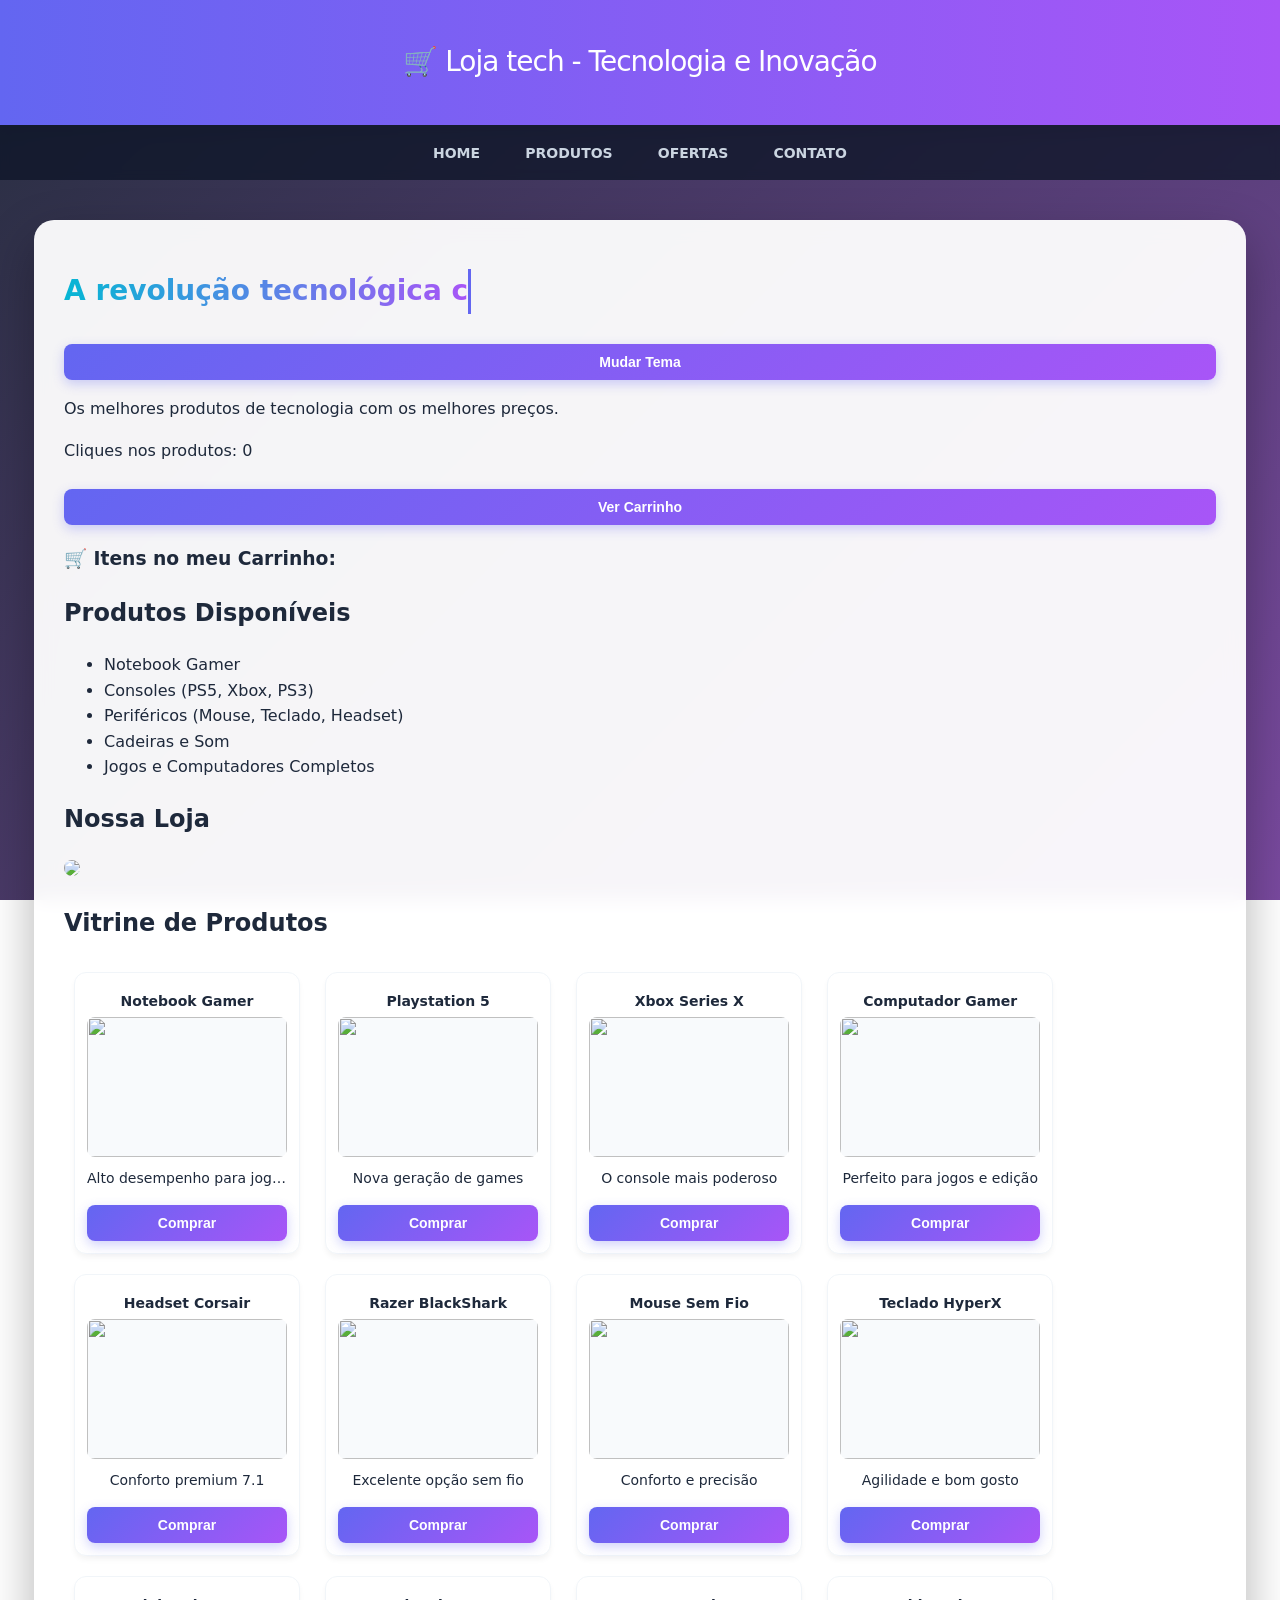
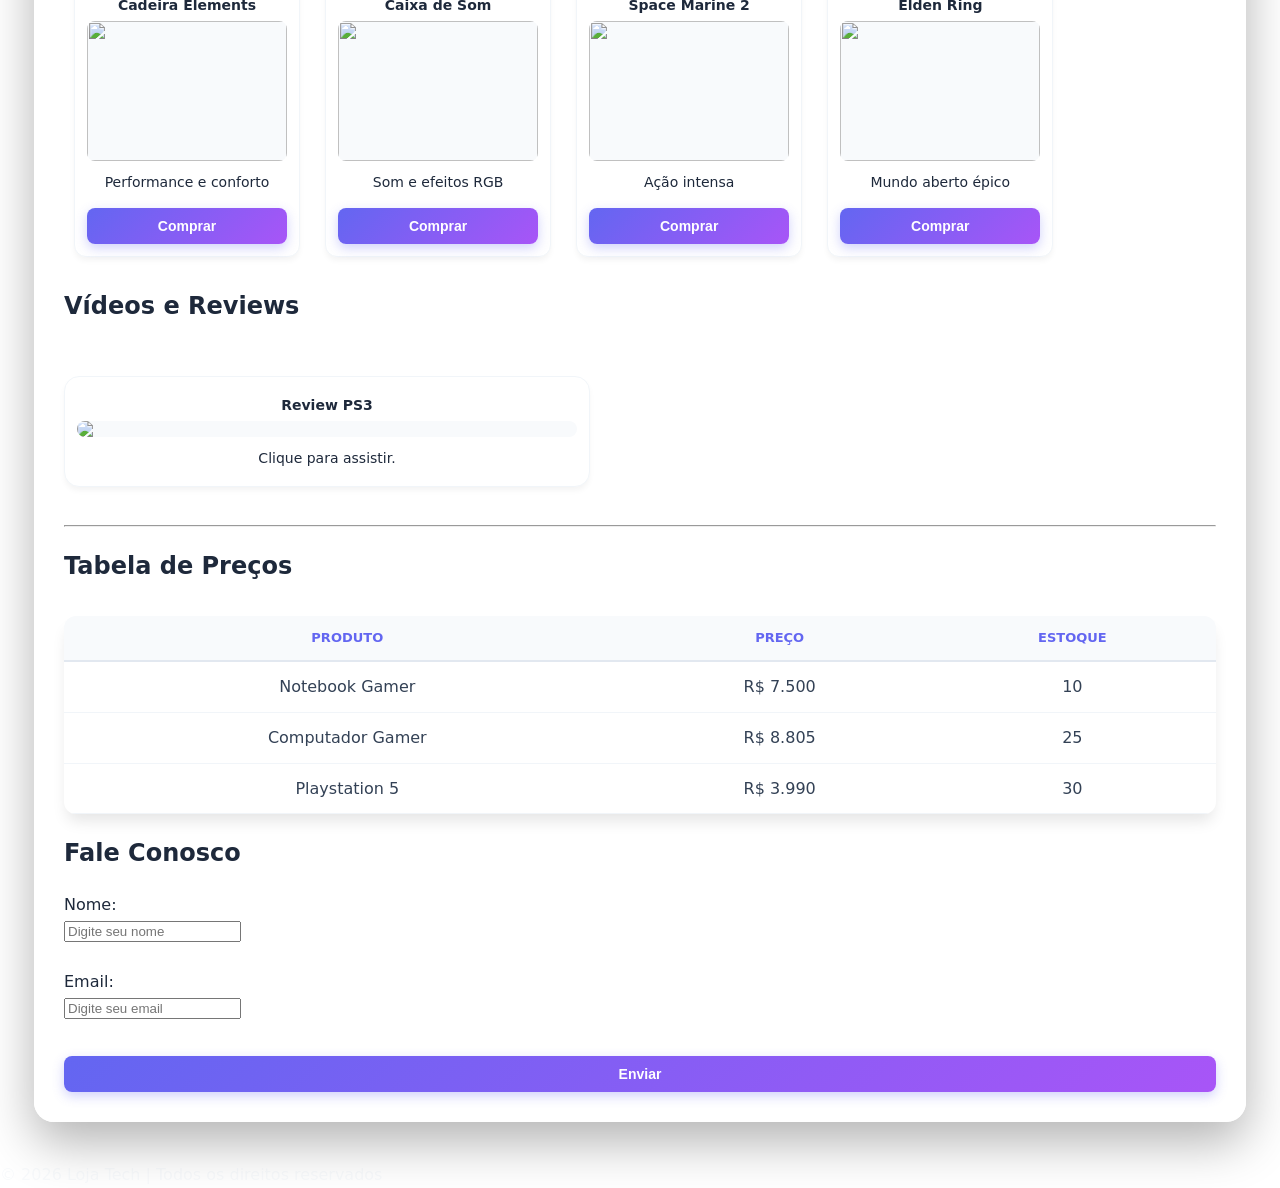
==== aula-programa-o-web-responsiva-main/index.html @ 165798ef "Add files via upload" ====
<!DOCTYPE html>
<html lang="pt-br">
<head>
    <meta charset="UTF-8">
    <meta name="viewport" content="width=device-width, initial-scale=1.0">
    <title>Loja Tech</title>
    <link rel="stylesheet" href="style.css">
</head>

<body>

<header>
    🛒 Loja tech - Tecnologia e Inovação
</header>

<nav>
    <a href="#">Home</a>
    <a href="#produtos">Produtos</a>
    <a href="#ofertas">Ofertas</a>
    <a href="#contato">Contato</a>
</nav>

<div class="container">

    <h1 id="titulo-boas-vindas"></h1>

    <button onclick="mudarTema()">Mudar Tema</button>

    <p>Os melhores produtos de tecnologia com os melhores preços.</p>

    <p>Cliques nos produtos: <span id="contador">0</span></p>

    <button onclick="mostrarCarrinho()">Ver Carrinho</button>

    <div id="carrinho-visual">
        <h3>🛒 Itens no meu Carrinho:</h3>
        <ul id="itens-carrinho" style="list-style: none; padding: 0;">
        </ul>
    </div>

    <h2>Produtos Disponíveis</h2>
    <ul>
        <li>Notebook Gamer</li>
        <li>Consoles (PS5, Xbox, PS3)</li>
        <li>Periféricos (Mouse, Teclado, Headset)</li>
        <li>Cadeiras e Som</li>
        <li>Jogos e Computadores Completos</li>
    </ul>

    <h2>Nossa Loja</h2>
    <img src="https://news.tec.br/wp-content/uploads/2025/11/O-crescimento-das-lojas-de-produtos-gamers-no-Brasil-e-o-impacto-no-mercado-de-tecnologia.jpg"
         style="cursor:pointer; width:100%; border-radius:10px;">

    <h2 id="produtos">Vitrine de Produtos</h2>

    <div class="card" onmouseover="destacarCard(this)" onmouseout="removerDestaque(this)">
        <h3>Notebook Gamer</h3>
        <img src="https://m.media-amazon.com/images/I/81JElV8apnL._AC_SX679_.jpg">
        <p>Alto desempenho para jogos.</p>
        <button onclick="comprarProduto('Notebook Gamer', 'https://m.media-amazon.com/images/I/81JElV8apnL._AC_SX679_.jpg')">Comprar</button>
    </div>

    <div class="card" onmouseover="destacarCard(this)" onmouseout="removerDestaque(this)">
        <h3>Playstation 5</h3>
        <img src="https://m.media-amazon.com/images/I/51SM5xU-M1L._AC_SX679_.jpg">
        <p>Nova geração de games</p>
        <button onclick="comprarProduto('Playstation 5', 'https://m.media-amazon.com/images/I/51SM5xU-M1L._AC_SX679_.jpg')">Comprar</button>
    </div>

    <div class="card" onmouseover="destacarCard(this)" onmouseout="removerDestaque(this)">
        <h3>Xbox Series X</h3>
        <img src="https://cms-assets.xboxservices.com/assets/bc/40/bc40fdf3-85a6-4c36-af92-dca2d36fc7e5.png?n=642227_Hero-Gallery-0_A1_857x676.png">
        <p>O console mais poderoso</p>
        <button onclick="comprarProduto('Xbox Series X', 'https://cms-assets.xboxservices.com/assets/bc/40/bc40fdf3-85a6-4c36-af92-dca2d36fc7e5.png?n=642227_Hero-Gallery-0_A1_857x676.png')">Comprar</button>
    </div>

    <div class="card" onmouseover="destacarCard(this)" onmouseout="removerDestaque(this)">
        <h3>Computador Gamer</h3>
        <img src="https://m.media-amazon.com/images/I/71BSrus2EpL._AC_SX679_.jpg">
        <p>Perfeito para jogos e edição</p>
        <button onclick="comprarProduto('Computador Gamer', 'https://m.media-amazon.com/images/I/71BSrus2EpL._AC_SX679_.jpg')">Comprar</button>
    </div>

    <div class="card" onmouseover="destacarCard(this)" onmouseout="removerDestaque(this)">
        <h3>Headset Corsair</h3>
        <img src="https://images4.kabum.com.br/produtos/fotos/109994/headset-gamer-wireless-corsair-void-elite-rgb-7-1-som-surround-drivers-50mm-branco-ca-9011202_1583766390_gg.jpg">
        <p>Conforto premium 7.1</p>
        <button onclick="comprarProduto('Headset Corsair', 'https://images4.kabum.com.br/produtos/fotos/109994/headset-gamer-wireless-corsair-void-elite-rgb-7-1-som-surround-drivers-50mm-branco-ca-9011202_1583766390_gg.jpg')">Comprar</button>
    </div>

    <div class="card" onmouseover="destacarCard(this)" onmouseout="removerDestaque(this)">
        <h3>Razer BlackShark</h3>
        <img src="https://http2.mlstatic.com/D_NQ_NP_2X_960540-MLA99423607226_112025-F.webp">
        <p>Excelente opção sem fio</p>
        <button onclick="comprarProduto('Razer BlackShark', 'https://http2.mlstatic.com/D_NQ_NP_2X_960540-MLA99423607226_112025-F.webp')">Comprar</button>
    </div>

    <div class="card" onmouseover="destacarCard(this)" onmouseout="removerDestaque(this)">
        <h3>Mouse Sem Fio</h3>
        <img src="https://m.media-amazon.com/images/I/718b9wK3eaL._AC_SX679_.jpg">
        <p>Conforto e precisão</p>
        <button onclick="comprarProduto('Mouse Sem Fio', 'https://m.media-amazon.com/images/I/718b9wK3eaL._AC_SX679_.jpg')">Comprar</button>
    </div>

    <div class="card" onmouseover="destacarCard(this)" onmouseout="removerDestaque(this)">
        <h3>Teclado HyperX</h3>
        <img src="https://m.media-amazon.com/images/I/61fjJX9Jq2L._AC_SY300_SX300_QL70_ML2_.jpg">
        <p>Agilidade e bom gosto</p>
        <button onclick="comprarProduto('Teclado HyperX', 'https://m.media-amazon.com/images/I/61fjJX9Jq2L._AC_SY300_SX300_QL70_ML2_.jpg')">Comprar</button>
    </div>

    <div class="card" onmouseover="destacarCard(this)" onmouseout="removerDestaque(this)">
        <h3>Cadeira Elements</h3>
        <img src="https://m.media-amazon.com/images/I/5136+drDuIL._AC_SY300_SX300_QL70_ML2_.jpg">
        <p>Performance e conforto</p>
        <button onclick="comprarProduto('Cadeira Elements', 'https://m.media-amazon.com/images/I/5136+drDuIL._AC_SY300_SX300_QL70_ML2_.jpg')">Comprar</button>
    </div>

    <div class="card" onmouseover="destacarCard(this)" onmouseout="removerDestaque(this)">
        <h3>Caixa de Som</h3>
        <img src="https://m.media-amazon.com/images/I/61WltEBabEL._AC_SL1500_.jpg">
        <p>Som e efeitos RGB</p>
        <button onclick="comprarProduto('Caixa de Som', 'https://m.media-amazon.com/images/I/61WltEBabEL._AC_SL1500_.jpg')">Comprar</button>
    </div>

    <div class="card" onmouseover="destacarCard(this)" onmouseout="removerDestaque(this)">
        <h3>Space Marine 2</h3>
        <img src="https://m.media-amazon.com/images/I/81oYUkXWukL._AC_SX679_.jpg">
        <p>Ação intensa</p>
        <button onclick="comprarProduto('Space Marine 2', 'https://m.media-amazon.com/images/I/81oYUkXWukL._AC_SX679_.jpg')">Comprar</button>
    </div>

    <div class="card" onmouseover="destacarCard(this)" onmouseout="removerDestaque(this)">
        <h3>Elden Ring</h3>
        <img src="https://encrypted-tbn3.gstatic.com/shopping?q=tbn:ANd9GcTUpPa41F1gXtJsjmMZrDA7NLO26HALQ1HQQfhJBlr_64hBBjk5VSiGjXst64J5LMvgQOknc38r2d_choQMiBF_PRsUXXcl5Q">
        <p>Mundo aberto épico</p>
        <button onclick="comprarProduto('Elden Ring', 'https://encrypted-tbn3.gstatic.com/shopping?q=tbn:ANd9GcTUpPa41F1gXtJsjmMZrDA7NLO26HALQ1HQQfhJBlr_64hBBjk5VSiGjXst64J5LMvgQOknc38r2d_choQMiBF_PRsUXXcl5Q')">Comprar</button>
    </div>

    <br>

    <h2>Vídeos e Reviews</h2>
    <div class="card video-card">
        <h3>Review PS3</h3>
        <a href="https://www.youtube.com/watch?v=vwwmXTaNFRA" target="_blank">
            <img src="https://img.youtube.com/vi/vwwmXTaNFRA/hqdefault.jpg">
        </a>
        <p>Clique para assistir.</p>
    </div>

    <hr>

    <h2 id="ofertas">Tabela de Preços</h2>
    <table>
        <tr><th>Produto</th><th>Preço</th><th>Estoque</th></tr>
        <tr><td>Notebook Gamer</td><td>R$ 7.500</td><td>10</td></tr>
        <tr><td>Computador Gamer</td><td>R$ 8.805</td><td>25</td></tr>
        <tr><td>Playstation 5</td><td>R$ 3.990</td><td>30</td></tr>
    </table>

    <h2 id="contato">Fale Conosco</h2>
    <form onsubmit="return false;">
        <label>Nome:</label><br>
        <input type="text" id="nome" placeholder="Digite seu nome"><br><br>
        <label>Email:</label><br>
        <input type="email" placeholder="Digite seu email"><br><br>
        <button type="submit">Enviar</button>
    </form>
</div>

<footer>
    © 2026 Loja Tech | Todos os direitos reservados
</footer>

<script src="script.js"></script>

<div id="janela-carrinho" style="display: none; position: fixed; top: 0; left: 0; width: 100%; height: 100%; background: rgba(255,255,255,0.98); z-index: 9999; overflow-y: auto; padding: 20px;">
    <header style="display: flex; justify-content: space-between; align-items: center; background: #6366f1; color: white; border-radius: 10px; padding: 10px 20px;">
        <h2 style="margin: 0;">🛒 Seu Carrinho Detalhado</h2>
        <button onclick="fecharCarrinho()" style="width: auto; background: #ef4444; padding: 8px 20px;">Fechar</button>
    </header>
    <br>
    <div id="lista-detalhada-carrinho" style="color: #1e293b;">
        </div>
    <hr>
    <h3 id="total-itens" style="color: #1e293b; text-align: right;">Total de itens: 0</h3>
</div>

</body>
</html>
---- aula-programa-o-web-responsiva-main/style.css ----
/* ===== CONFIGURAÇÕES DE CORES E VARIÁVEIS ===== */
:root {
    --primary: #6366f1;    /* Indigo Vivo */
    --secondary: #a855f7;  /* Roxo Elétrico */
    --accent: #06b6d4;     /* Ciano Neon */
    --bg-dark: #0f172a;    /* Fundo Deep Blue */
    --glass: rgba(255, 255, 255, 0.95);
    --shadow-vivid: 0 10px 25px -5px rgba(99, 102, 241, 0.4);
}

/* ===== ESTILO GERAL ===== */
body {
    background-image: linear-gradient(135deg, rgba(15, 23, 42, 0.9), rgba(88, 28, 135, 0.8)), 
                      url('https://img.freepik.com/fotos-premium/fundo-perfeito-de-folhas-tropicais-coloridas_275400-1253.jpg');
    background-attachment: fixed;
    background-size: cover;
    font-family: 'Inter', system-ui, -apple-system, sans-serif;
    margin: 0;
    color: #f8fafc;
    line-height: 1.6;
}

/* ===== CONTAINER (GLASSMORPHISM) ===== */
.container {
    width: 90%;
    max-width: 1200px;
    margin: 40px auto;
    padding: 30px;
    background: var(--glass);
    backdrop-filter: blur(10px);
    border-radius: 20px;
    box-shadow: 0 20px 50px rgba(0,0,0,0.3);
    color: #1e293b;
}

/* ===== HEADER ===== */
header {
    background: linear-gradient(90deg, var(--primary), var(--secondary));
    color: white;
    padding: 40px 20px;
    font-size: 28px;
    letter-spacing: -1px;
    text-align: center;
    border-bottom: none;
    box-shadow: 0 4px 15px rgba(0,0,0,0.2);
}

/* ===== MENU ===== */
nav {
    background-color: rgba(15, 23, 42, 0.8);
    backdrop-filter: blur(5px);
    padding: 15px;
    text-align: center;
    position: sticky;
    top: 0;
    z-index: 1000;
}

nav a {
    color: #cbd5e1;
    margin: 0 20px;
    font-weight: 600;
    text-decoration: none;
    text-transform: uppercase;
    font-size: 14px;
    transition: all 0.3s ease;
}

nav a:hover {
    color: var(--accent);
    text-shadow: 0 0 10px var(--accent);
}

/* ===== VITRINE E CARDS (COMPACTOS) ===== */
.card {
    background: white;
    width: 200px; 
    padding: 12px;
    margin: 10px;
    border-radius: 12px;
    box-shadow: 0 4px 6px -1px rgba(0, 0, 0, 0.05);
    display: inline-block;
    vertical-align: top;
    border: 1px solid #f1f5f9;
    transition: all 0.3s ease;
    text-align: center;
}

.card:hover {
    transform: translateY(-5px);
    box-shadow: var(--shadow-vivid);
    border-color: var(--primary);
}

.card img {
    width: 100%;
    height: 140px; 
    object-fit: contain; 
    background-color: #f8fafc; 
    border-radius: 8px;
    margin-bottom: 10px;
    display: block;
}

.card h3, .card p {
    font-size: 14px;
    margin: 5px 0;
    color: #1e293b;
    white-space: nowrap;
    overflow: hidden;
    text-overflow: ellipsis; 
}

/* ===== BOTÕES VIVOS (RECUPERADOS) ===== */
button {
    background: linear-gradient(135deg, var(--primary), var(--secondary));
    color: white;
    border: none;
    padding: 10px; /* Ajustado para o card menor */
    width: 100%;
    font-weight: 700;
    font-size: 14px;
    border-radius: 8px;
    cursor: pointer;
    box-shadow: 0 4px 12px rgba(99, 102, 241, 0.3);
    transition: all 0.3s ease;
    margin-top: 10px;
}

button:hover {
    transform: scale(1.02);
    filter: brightness(1.1);
    box-shadow: 0 6px 15px rgba(99, 102, 241, 0.4);
}

button:active {
    transform: scale(0.96);
}

/* ===== VÍDEO E TABELAS ===== */
.video-card {
    width: 100%;
    max-width: 500px; 
    margin: 30px auto;
    border-radius: 15px;
    overflow: hidden;
}

.video-card img {
    width: 100%;
    height: auto;
    object-fit: cover;
}

table {
    width: 100%;
    border-collapse: collapse;
    margin-top: 30px;
    background: white;
    color: #334155;
    border-radius: 12px;
    overflow: hidden;
    box-shadow: 0 10px 15px -3px rgba(0, 0, 0, 0.1);
}

th {
    background-color: #f8fafc;
    color: var(--primary);
    padding: 12px;
    font-size: 13px;
    text-transform: uppercase;
    border-bottom: 2px solid #e2e8f0;
}

td {
    padding: 12px;
    text-align: center;
    border-bottom: 1px solid #f1f5f9;
}

tr:hover {
    background-color: #f5f3ff !important;
    color: var(--primary);
}

/* Título Estilizado */
#titulo-boas-vindas {
    display: inline-block;
    background: linear-gradient(to right, var(--accent), var(--secondary));
    -webkit-background-clip: text;
    -webkit-text-fill-color: transparent;
    font-size: 28px;
    margin-bottom: 20px;
    font-weight: 800;
}
#toast-notificacao {
    position: fixed;
    top: 20px;
    right: 20px;
    background: linear-gradient(135deg, #10b981, #059669);
    color: white;
    padding: 12px 20px;
    border-radius: 12px;
    box-shadow: 0 10px 15px -3px rgba(0, 0, 0, 0.2);
    display: flex;
    align-items: center;
    font-weight: 600;
    z-index: 10000;
    transform: translateX(150%);
    transition: transform 0.4s cubic-bezier(0.175, 0.885, 0.32, 1.275);
}

#toast-notificacao.mostrar {
    transform: translateX(0);
}
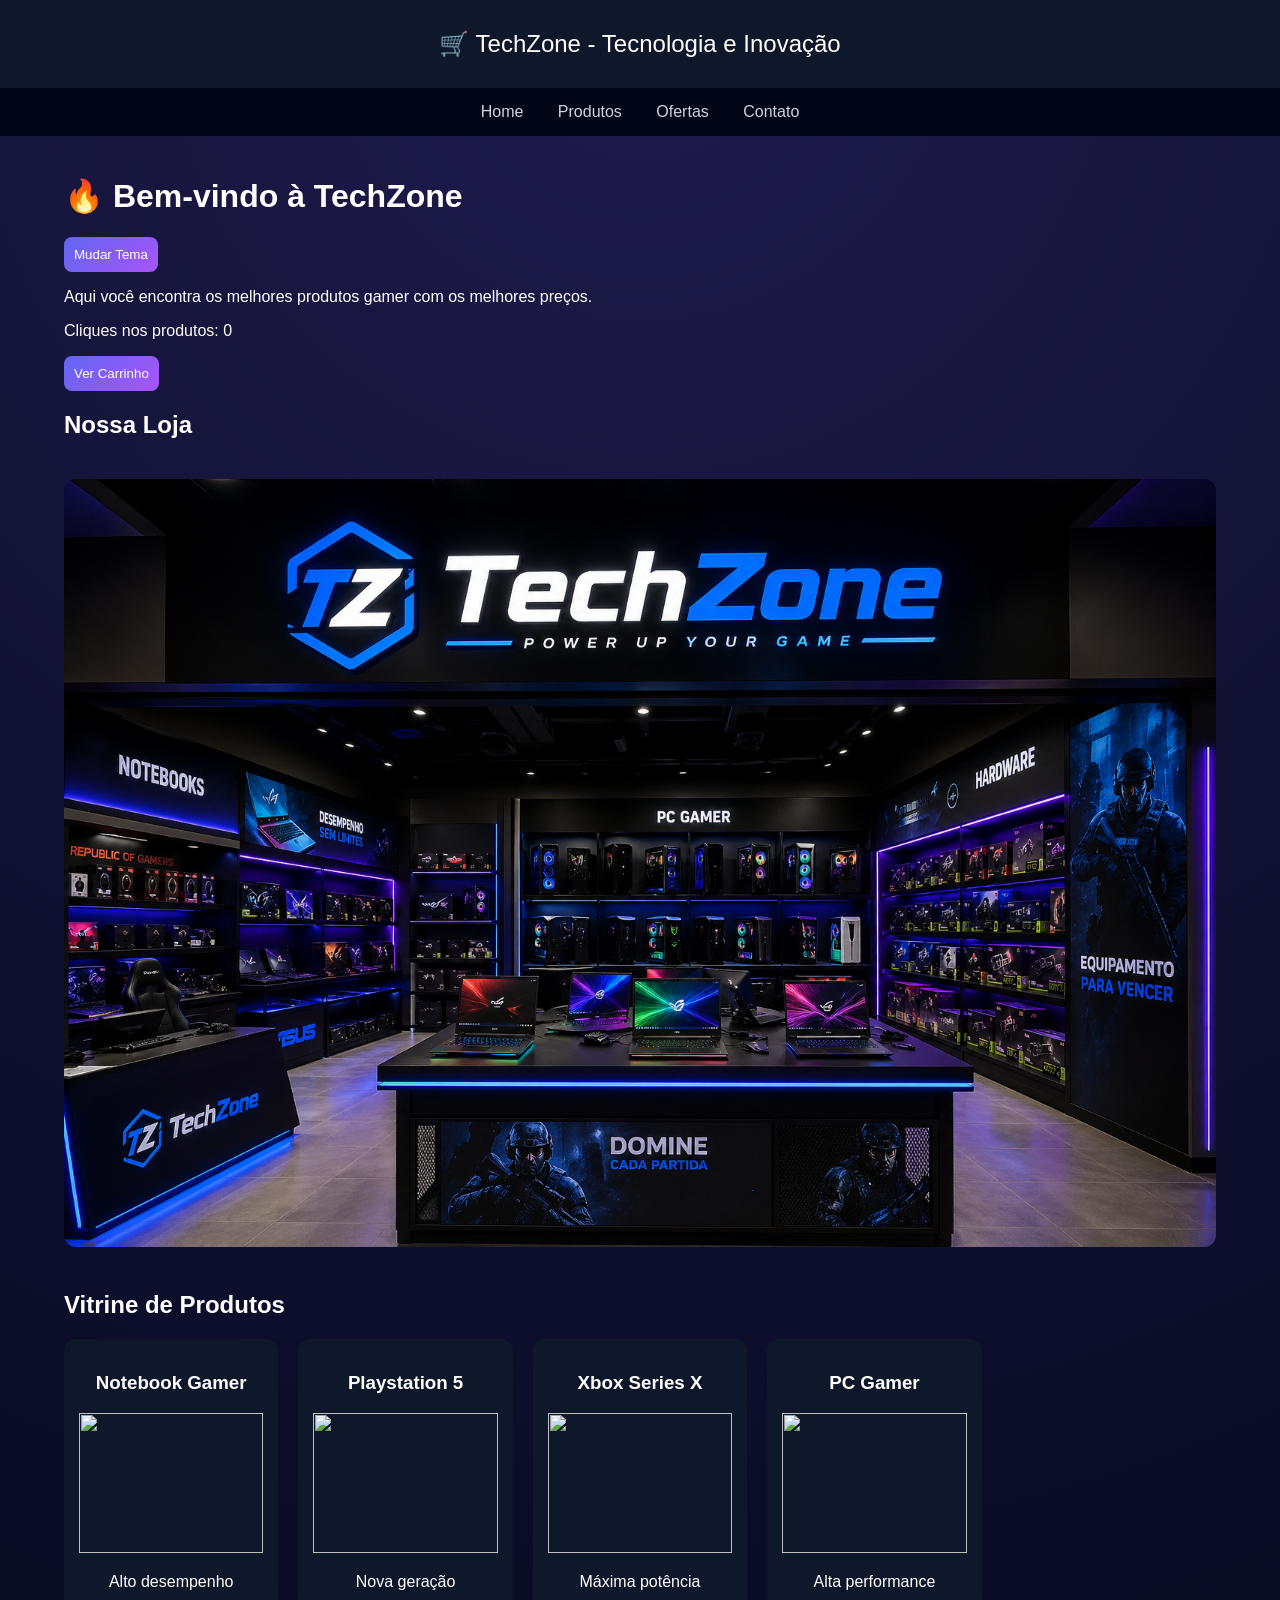
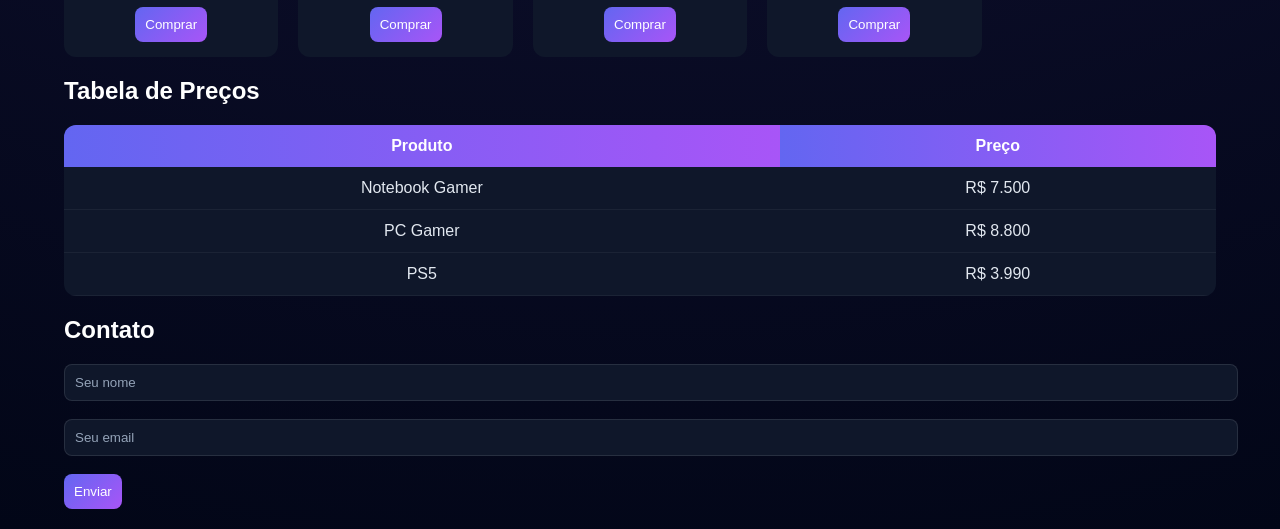
==== commit d3023659: "Add files via upload" ====
--- a/aula-programa-o-web-responsiva-main/index.html
+++ b/aula-programa-o-web-responsiva-main/index.html
@@ -3,14 +3,14 @@
 <head>
     <meta charset="UTF-8">
     <meta name="viewport" content="width=device-width, initial-scale=1.0">
-    <title>Loja Tech</title>
+    <title>TechZone</title>
     <link rel="stylesheet" href="style.css">
 </head>
 
 <body>
 
 <header>
-    🛒 Loja tech - Tecnologia e Inovação
+    🛒 TechZone - Tecnologia e Inovação
 </header>
 
 <nav>
@@ -26,165 +26,82 @@
 
     <button onclick="mudarTema()">Mudar Tema</button>
 
-    <p>Os melhores produtos de tecnologia com os melhores preços.</p>
+    <p>Aqui você encontra os melhores produtos gamer com os melhores preços.</p>
 
     <p>Cliques nos produtos: <span id="contador">0</span></p>
 
     <button onclick="mostrarCarrinho()">Ver Carrinho</button>
 
-    <div id="carrinho-visual">
-        <h3>🛒 Itens no meu Carrinho:</h3>
-        <ul id="itens-carrinho" style="list-style: none; padding: 0;">
-        </ul>
-    </div>
-
-    <h2>Produtos Disponíveis</h2>
-    <ul>
-        <li>Notebook Gamer</li>
-        <li>Consoles (PS5, Xbox, PS3)</li>
-        <li>Periféricos (Mouse, Teclado, Headset)</li>
-        <li>Cadeiras e Som</li>
-        <li>Jogos e Computadores Completos</li>
-    </ul>
-
     <h2>Nossa Loja</h2>
-    <img src="https://news.tec.br/wp-content/uploads/2025/11/O-crescimento-das-lojas-de-produtos-gamers-no-Brasil-e-o-impacto-no-mercado-de-tecnologia.jpg"
-         style="cursor:pointer; width:100%; border-radius:10px;">
+    <img src="9875496a-4277-4b7f-a1b5-8d97ddbe6dc1.png" class="img-loja">
 
     <h2 id="produtos">Vitrine de Produtos</h2>
 
-    <div class="card" onmouseover="destacarCard(this)" onmouseout="removerDestaque(this)">
-        <h3>Notebook Gamer</h3>
-        <img src="https://m.media-amazon.com/images/I/81JElV8apnL._AC_SX679_.jpg">
-        <p>Alto desempenho para jogos.</p>
-        <button onclick="comprarProduto('Notebook Gamer', 'https://m.media-amazon.com/images/I/81JElV8apnL._AC_SX679_.jpg')">Comprar</button>
+    <div class="produtos-grid">
+
+        <div class="card">
+            <h3>Notebook Gamer</h3>
+            <img src="https://m.media-amazon.com/images/I/81JElV8apnL._AC_SX679_.jpg">
+            <p>Alto desempenho</p>
+            <button onclick="comprarProduto('Notebook Gamer', 7500, 'https://m.media-amazon.com/images/I/81JElV8apnL._AC_SX679_.jpg')">Comprar</button>
+        </div>
+
+        <div class="card">
+            <h3>Playstation 5</h3>
+            <img src="https://m.media-amazon.com/images/I/51SM5xU-M1L._AC_SX679_.jpg">
+            <p>Nova geração</p>
+            <button onclick="comprarProduto('PS5', 3990, 'https://m.media-amazon.com/images/I/51SM5xU-M1L._AC_SX679_.jpg')">Comprar</button>
+        </div>
+
+        <div class="card">
+            <h3>Xbox Series X</h3>
+            <img src="https://cms-assets.xboxservices.com/assets/bc/40/bc40fdf3-85a6-4c36-af92-dca2d36fc7e5.png">
+            <p>Máxima potência</p>
+            <button onclick="comprarProduto('Xbox Series X', 4500, 'https://cms-assets.xboxservices.com/assets/bc/40/bc40fdf3-85a6-4c36-af92-dca2d36fc7e5.png')">Comprar</button>
+        </div>
+
+        <div class="card">
+            <h3>PC Gamer</h3>
+            <img src="https://m.media-amazon.com/images/I/71BSrus2EpL._AC_SX679_.jpg">
+            <p>Alta performance</p>
+            <button onclick="comprarProduto('PC Gamer', 8800, 'https://m.media-amazon.com/images/I/71BSrus2EpL._AC_SX679_.jpg')">Comprar</button>
+        </div>
+
     </div>
-
-    <div class="card" onmouseover="destacarCard(this)" onmouseout="removerDestaque(this)">
-        <h3>Playstation 5</h3>
-        <img src="https://m.media-amazon.com/images/I/51SM5xU-M1L._AC_SX679_.jpg">
-        <p>Nova geração de games</p>
-        <button onclick="comprarProduto('Playstation 5', 'https://m.media-amazon.com/images/I/51SM5xU-M1L._AC_SX679_.jpg')">Comprar</button>
-    </div>
-
-    <div class="card" onmouseover="destacarCard(this)" onmouseout="removerDestaque(this)">
-        <h3>Xbox Series X</h3>
-        <img src="https://cms-assets.xboxservices.com/assets/bc/40/bc40fdf3-85a6-4c36-af92-dca2d36fc7e5.png?n=642227_Hero-Gallery-0_A1_857x676.png">
-        <p>O console mais poderoso</p>
-        <button onclick="comprarProduto('Xbox Series X', 'https://cms-assets.xboxservices.com/assets/bc/40/bc40fdf3-85a6-4c36-af92-dca2d36fc7e5.png?n=642227_Hero-Gallery-0_A1_857x676.png')">Comprar</button>
-    </div>
-
-    <div class="card" onmouseover="destacarCard(this)" onmouseout="removerDestaque(this)">
-        <h3>Computador Gamer</h3>
-        <img src="https://m.media-amazon.com/images/I/71BSrus2EpL._AC_SX679_.jpg">
-        <p>Perfeito para jogos e edição</p>
-        <button onclick="comprarProduto('Computador Gamer', 'https://m.media-amazon.com/images/I/71BSrus2EpL._AC_SX679_.jpg')">Comprar</button>
-    </div>
-
-    <div class="card" onmouseover="destacarCard(this)" onmouseout="removerDestaque(this)">
-        <h3>Headset Corsair</h3>
-        <img src="https://images4.kabum.com.br/produtos/fotos/109994/headset-gamer-wireless-corsair-void-elite-rgb-7-1-som-surround-drivers-50mm-branco-ca-9011202_1583766390_gg.jpg">
-        <p>Conforto premium 7.1</p>
-        <button onclick="comprarProduto('Headset Corsair', 'https://images4.kabum.com.br/produtos/fotos/109994/headset-gamer-wireless-corsair-void-elite-rgb-7-1-som-surround-drivers-50mm-branco-ca-9011202_1583766390_gg.jpg')">Comprar</button>
-    </div>
-
-    <div class="card" onmouseover="destacarCard(this)" onmouseout="removerDestaque(this)">
-        <h3>Razer BlackShark</h3>
-        <img src="https://http2.mlstatic.com/D_NQ_NP_2X_960540-MLA99423607226_112025-F.webp">
-        <p>Excelente opção sem fio</p>
-        <button onclick="comprarProduto('Razer BlackShark', 'https://http2.mlstatic.com/D_NQ_NP_2X_960540-MLA99423607226_112025-F.webp')">Comprar</button>
-    </div>
-
-    <div class="card" onmouseover="destacarCard(this)" onmouseout="removerDestaque(this)">
-        <h3>Mouse Sem Fio</h3>
-        <img src="https://m.media-amazon.com/images/I/718b9wK3eaL._AC_SX679_.jpg">
-        <p>Conforto e precisão</p>
-        <button onclick="comprarProduto('Mouse Sem Fio', 'https://m.media-amazon.com/images/I/718b9wK3eaL._AC_SX679_.jpg')">Comprar</button>
-    </div>
-
-    <div class="card" onmouseover="destacarCard(this)" onmouseout="removerDestaque(this)">
-        <h3>Teclado HyperX</h3>
-        <img src="https://m.media-amazon.com/images/I/61fjJX9Jq2L._AC_SY300_SX300_QL70_ML2_.jpg">
-        <p>Agilidade e bom gosto</p>
-        <button onclick="comprarProduto('Teclado HyperX', 'https://m.media-amazon.com/images/I/61fjJX9Jq2L._AC_SY300_SX300_QL70_ML2_.jpg')">Comprar</button>
-    </div>
-
-    <div class="card" onmouseover="destacarCard(this)" onmouseout="removerDestaque(this)">
-        <h3>Cadeira Elements</h3>
-        <img src="https://m.media-amazon.com/images/I/5136+drDuIL._AC_SY300_SX300_QL70_ML2_.jpg">
-        <p>Performance e conforto</p>
-        <button onclick="comprarProduto('Cadeira Elements', 'https://m.media-amazon.com/images/I/5136+drDuIL._AC_SY300_SX300_QL70_ML2_.jpg')">Comprar</button>
-    </div>
-
-    <div class="card" onmouseover="destacarCard(this)" onmouseout="removerDestaque(this)">
-        <h3>Caixa de Som</h3>
-        <img src="https://m.media-amazon.com/images/I/61WltEBabEL._AC_SL1500_.jpg">
-        <p>Som e efeitos RGB</p>
-        <button onclick="comprarProduto('Caixa de Som', 'https://m.media-amazon.com/images/I/61WltEBabEL._AC_SL1500_.jpg')">Comprar</button>
-    </div>
-
-    <div class="card" onmouseover="destacarCard(this)" onmouseout="removerDestaque(this)">
-        <h3>Space Marine 2</h3>
-        <img src="https://m.media-amazon.com/images/I/81oYUkXWukL._AC_SX679_.jpg">
-        <p>Ação intensa</p>
-        <button onclick="comprarProduto('Space Marine 2', 'https://m.media-amazon.com/images/I/81oYUkXWukL._AC_SX679_.jpg')">Comprar</button>
-    </div>
-
-    <div class="card" onmouseover="destacarCard(this)" onmouseout="removerDestaque(this)">
-        <h3>Elden Ring</h3>
-        <img src="https://encrypted-tbn3.gstatic.com/shopping?q=tbn:ANd9GcTUpPa41F1gXtJsjmMZrDA7NLO26HALQ1HQQfhJBlr_64hBBjk5VSiGjXst64J5LMvgQOknc38r2d_choQMiBF_PRsUXXcl5Q">
-        <p>Mundo aberto épico</p>
-        <button onclick="comprarProduto('Elden Ring', 'https://encrypted-tbn3.gstatic.com/shopping?q=tbn:ANd9GcTUpPa41F1gXtJsjmMZrDA7NLO26HALQ1HQQfhJBlr_64hBBjk5VSiGjXst64J5LMvgQOknc38r2d_choQMiBF_PRsUXXcl5Q')">Comprar</button>
-    </div>
-
-    <br>
-
-    <h2>Vídeos e Reviews</h2>
-    <div class="card video-card">
-        <h3>Review PS3</h3>
-        <a href="https://www.youtube.com/watch?v=vwwmXTaNFRA" target="_blank">
-            <img src="https://img.youtube.com/vi/vwwmXTaNFRA/hqdefault.jpg">
-        </a>
-        <p>Clique para assistir.</p>
-    </div>
-
-    <hr>
 
     <h2 id="ofertas">Tabela de Preços</h2>
     <table>
-        <tr><th>Produto</th><th>Preço</th><th>Estoque</th></tr>
-        <tr><td>Notebook Gamer</td><td>R$ 7.500</td><td>10</td></tr>
-        <tr><td>Computador Gamer</td><td>R$ 8.805</td><td>25</td></tr>
-        <tr><td>Playstation 5</td><td>R$ 3.990</td><td>30</td></tr>
+        <tr><th>Produto</th><th>Preço</th></tr>
+        <tr><td>Notebook Gamer</td><td>R$ 7.500</td></tr>
+        <tr><td>PC Gamer</td><td>R$ 8.800</td></tr>
+        <tr><td>PS5</td><td>R$ 3.990</td></tr>
     </table>
 
-    <h2 id="contato">Fale Conosco</h2>
-    <form onsubmit="return false;">
-        <label>Nome:</label><br>
-        <input type="text" id="nome" placeholder="Digite seu nome"><br><br>
-        <label>Email:</label><br>
-        <input type="email" placeholder="Digite seu email"><br><br>
-        <button type="submit">Enviar</button>
-    </form>
+    <h2 id="contato">Contato</h2>
+    <input placeholder="Seu nome"><br><br>
+    <input placeholder="Seu email"><br><br>
+    <button>Enviar</button>
+
 </div>
 
-<footer>
-    © 2026 Loja Tech | Todos os direitos reservados
-</footer>
+<!-- TOAST -->
+<div id="toast">Produto adicionado 🛒</div>
+
+<!-- 🛒 CARRINHO -->
+<div id="janela-carrinho">
+
+    <div class="header-carrinho">
+        <h2>🛒 Seu Carrinho</h2>
+        <button onclick="fecharCarrinho()">Fechar</button>
+    </div>
+
+    <div id="lista-carrinho"></div>
+
+    <h3 id="total-itens">Total: R$ 0</h3>
+
+</div>
 
 <script src="script.js"></script>
 
-<div id="janela-carrinho" style="display: none; position: fixed; top: 0; left: 0; width: 100%; height: 100%; background: rgba(255,255,255,0.98); z-index: 9999; overflow-y: auto; padding: 20px;">
-    <header style="display: flex; justify-content: space-between; align-items: center; background: #6366f1; color: white; border-radius: 10px; padding: 10px 20px;">
-        <h2 style="margin: 0;">🛒 Seu Carrinho Detalhado</h2>
-        <button onclick="fecharCarrinho()" style="width: auto; background: #ef4444; padding: 8px 20px;">Fechar</button>
-    </header>
-    <br>
-    <div id="lista-detalhada-carrinho" style="color: #1e293b;">
-        </div>
-    <hr>
-    <h3 id="total-itens" style="color: #1e293b; text-align: right;">Total de itens: 0</h3>
-</div>
-
 </body>
 </html>
--- a/aula-programa-o-web-responsiva-main/style.css
+++ b/aula-programa-o-web-responsiva-main/style.css
@@ -1,215 +1,232 @@
-/* ===== CONFIGURAÇÕES DE CORES E VARIÁVEIS ===== */
 :root {
-    --primary: #6366f1;    /* Indigo Vivo */
-    --secondary: #a855f7;  /* Roxo Elétrico */
-    --accent: #06b6d4;     /* Ciano Neon */
-    --bg-dark: #0f172a;    /* Fundo Deep Blue */
-    --glass: rgba(255, 255, 255, 0.95);
-    --shadow-vivid: 0 10px 25px -5px rgba(99, 102, 241, 0.4);
-}
-
-/* ===== ESTILO GERAL ===== */
+    --primary: #6366f1;
+    --secondary: #a855f7;
+    --accent: #06b6d4;
+}
+
+/* FUNDO */
 body {
-    background-image: linear-gradient(135deg, rgba(15, 23, 42, 0.9), rgba(88, 28, 135, 0.8)), 
-                      url('https://img.freepik.com/fotos-premium/fundo-perfeito-de-folhas-tropicais-coloridas_275400-1253.jpg');
-    background-attachment: fixed;
-    background-size: cover;
-    font-family: 'Inter', system-ui, -apple-system, sans-serif;
+    background: radial-gradient(circle at top, #1e1b4b, #020617);
+    font-family: Arial;
     margin: 0;
-    color: #f8fafc;
-    line-height: 1.6;
-}
-
-/* ===== CONTAINER (GLASSMORPHISM) ===== */
+    color: white;
+}
+
+/* HEADER */
+header {
+    background: #0f172a;
+    padding: 30px;
+    text-align: center;
+    font-size: 24px;
+}
+
+/* NAV */
+nav {
+    background: #020617;
+    padding: 15px;
+    text-align: center;
+}
+
+nav a {
+    color: #cbd5e1;
+    margin: 0 15px;
+    text-decoration: none;
+}
+
+/* CONTAINER */
 .container {
     width: 90%;
-    max-width: 1200px;
-    margin: 40px auto;
-    padding: 30px;
-    background: var(--glass);
-    backdrop-filter: blur(10px);
-    border-radius: 20px;
-    box-shadow: 0 20px 50px rgba(0,0,0,0.3);
-    color: #1e293b;
-}
-
-/* ===== HEADER ===== */
-header {
-    background: linear-gradient(90deg, var(--primary), var(--secondary));
-    color: white;
-    padding: 40px 20px;
-    font-size: 28px;
-    letter-spacing: -1px;
-    text-align: center;
-    border-bottom: none;
-    box-shadow: 0 4px 15px rgba(0,0,0,0.2);
-}
-
-/* ===== MENU ===== */
-nav {
-    background-color: rgba(15, 23, 42, 0.8);
-    backdrop-filter: blur(5px);
-    padding: 15px;
-    text-align: center;
-    position: sticky;
-    top: 0;
-    z-index: 1000;
-}
-
-nav a {
-    color: #cbd5e1;
-    margin: 0 20px;
-    font-weight: 600;
-    text-decoration: none;
-    text-transform: uppercase;
-    font-size: 14px;
-    transition: all 0.3s ease;
-}
-
-nav a:hover {
-    color: var(--accent);
-    text-shadow: 0 0 10px var(--accent);
-}
-
-/* ===== VITRINE E CARDS (COMPACTOS) ===== */
+    margin: auto;
+    padding: 20px;
+}
+
+/* IMAGEM */
+.img-loja {
+    width: 100%;
+    border-radius: 12px;
+    margin: 20px 0;
+}
+
+/* GRID */
+.produtos-grid {
+    display: grid;
+    grid-template-columns: repeat(auto-fill, minmax(200px, 1fr));
+    gap: 20px;
+}
+
+/* CARD */
 .card {
-    background: white;
-    width: 200px; 
-    padding: 12px;
-    margin: 10px;
+    background: #0f172a;
+    padding: 15px;
     border-radius: 12px;
-    box-shadow: 0 4px 6px -1px rgba(0, 0, 0, 0.05);
-    display: inline-block;
-    vertical-align: top;
-    border: 1px solid #f1f5f9;
-    transition: all 0.3s ease;
-    text-align: center;
+    text-align: center;
+    transition: 0.3s;
 }
 
 .card:hover {
     transform: translateY(-5px);
-    box-shadow: var(--shadow-vivid);
-    border-color: var(--primary);
 }
 
 .card img {
     width: 100%;
-    height: 140px; 
-    object-fit: contain; 
-    background-color: #f8fafc; 
-    border-radius: 8px;
-    margin-bottom: 10px;
-    display: block;
-}
-
-.card h3, .card p {
-    font-size: 14px;
-    margin: 5px 0;
-    color: #1e293b;
-    white-space: nowrap;
-    overflow: hidden;
-    text-overflow: ellipsis; 
-}
-
-/* ===== BOTÕES VIVOS (RECUPERADOS) ===== */
+    height: 140px;
+    object-fit: contain;
+}
+
+/* BOTÃO */
 button {
     background: linear-gradient(135deg, var(--primary), var(--secondary));
-    color: white;
     border: none;
-    padding: 10px; /* Ajustado para o card menor */
-    width: 100%;
-    font-weight: 700;
-    font-size: 14px;
+    padding: 10px;
+    color: white;
     border-radius: 8px;
     cursor: pointer;
-    box-shadow: 0 4px 12px rgba(99, 102, 241, 0.3);
-    transition: all 0.3s ease;
-    margin-top: 10px;
-}
-
-button:hover {
-    transform: scale(1.02);
-    filter: brightness(1.1);
-    box-shadow: 0 6px 15px rgba(99, 102, 241, 0.4);
-}
-
-button:active {
-    transform: scale(0.96);
-}
-
-/* ===== VÍDEO E TABELAS ===== */
-.video-card {
-    width: 100%;
-    max-width: 500px; 
-    margin: 30px auto;
-    border-radius: 15px;
-    overflow: hidden;
-}
-
-.video-card img {
-    width: 100%;
-    height: auto;
-    object-fit: cover;
-}
-
+}
+
+/* TABELA */
 table {
     width: 100%;
+    background: white;
+    color: black;
+    margin-top: 20px;
+}
+
+/* TOAST */
+#toast {
+    position: fixed;
+    bottom: 20px;
+    right: 20px;
+    background: green;
+    padding: 10px;
+    display: none;
+}
+/* ===== CARRINHO TELA CHEIA ===== */
+#janela-carrinho {
+    display: none;
+    position: fixed;
+    top: 0;
+    left: 0;
+    width: 100%;
+    height: 100%;
+
+    background: #020617;
+    color: white;
+    z-index: 9999;
+
+    padding: 20px;
+    overflow-y: auto;
+}
+
+/* HEADER DO CARRINHO */
+.header-carrinho {
+    display: flex;
+    justify-content: space-between;
+    align-items: center;
+
+    background: linear-gradient(90deg, var(--primary), var(--secondary));
+    padding: 15px;
+    border-radius: 10px;
+}
+
+/* LISTA */
+#lista-carrinho {
+    margin-top: 20px;
+}
+
+/* ITEM COM IMAGEM AO LADO */
+.item-carrinho {
+    display: flex;
+    align-items: center;
+    gap: 15px;
+
+    background: #0f172a;
+    padding: 15px;
+    margin-bottom: 12px;
+    border-radius: 10px;
+}
+
+/* IMAGEM DO PRODUTO */
+.item-carrinho img {
+    width: 80px;
+    height: 80px;
+    object-fit: contain;
+    background: #020617;
+    border-radius: 8px;
+    padding: 5px;
+}
+
+/* TEXTO */
+.item-carrinho h4 {
+    margin: 0;
+    font-size: 16px;
+}
+
+.item-carrinho p {
+    margin: 5px 0;
+    color: #94a3b8;
+}
+
+/* BOTÃO REMOVER */
+.item-carrinho button {
+    width: auto;
+    padding: 6px 12px;
+    background: #ef4444;
+    margin-top: 5px;
+}
+
+/* TOTAL */
+#total-itens {
+    margin-top: 20px;
+    text-align: right;
+    font-size: 18px;
+    color: var(--accent);
+}
+/* ===== TABELA DARK ===== */
+table {
+    width: 100%;
+    margin-top: 20px;
     border-collapse: collapse;
-    margin-top: 30px;
-    background: white;
-    color: #334155;
+
+    background: #0f172a; /* mesmo fundo dos cards */
+    color: #e2e8f0;
     border-radius: 12px;
     overflow: hidden;
-    box-shadow: 0 10px 15px -3px rgba(0, 0, 0, 0.1);
-}
-
+}
+
+/* CABEÇALHO */
 th {
-    background-color: #f8fafc;
-    color: var(--primary);
+    background: linear-gradient(90deg, var(--primary), var(--secondary));
+    color: white;
     padding: 12px;
-    font-size: 13px;
-    text-transform: uppercase;
-    border-bottom: 2px solid #e2e8f0;
-}
-
+}
+
+/* CÉLULAS */
 td {
     padding: 12px;
     text-align: center;
-    border-bottom: 1px solid #f1f5f9;
-}
-
+    border-bottom: 1px solid rgba(255,255,255,0.05);
+}
+
+/* HOVER */
 tr:hover {
-    background-color: #f5f3ff !important;
-    color: var(--primary);
-}
-
-/* Título Estilizado */
-#titulo-boas-vindas {
-    display: inline-block;
-    background: linear-gradient(to right, var(--accent), var(--secondary));
-    -webkit-background-clip: text;
-    -webkit-text-fill-color: transparent;
-    font-size: 28px;
-    margin-bottom: 20px;
-    font-weight: 800;
-}
-#toast-notificacao {
-    position: fixed;
-    top: 20px;
-    right: 20px;
-    background: linear-gradient(135deg, #10b981, #059669);
-    color: white;
-    padding: 12px 20px;
-    border-radius: 12px;
-    box-shadow: 0 10px 15px -3px rgba(0, 0, 0, 0.2);
-    display: flex;
-    align-items: center;
-    font-weight: 600;
-    z-index: 10000;
-    transform: translateX(150%);
-    transition: transform 0.4s cubic-bezier(0.175, 0.885, 0.32, 1.275);
-}
-
-#toast-notificacao.mostrar {
-    transform: translateX(0);
+    background: rgba(99,102,241,0.1);
+}
+
+/* ===== CONTATO DARK ===== */
+input {
+    width: 100%;
+    padding: 10px;
+
+    background: #0f172a;
+    color: white;
+
+    border: 1px solid rgba(255,255,255,0.1);
+    border-radius: 8px;
+
+    outline: none;
+}
+
+/* PLACEHOLDER */
+input::placeholder {
+    color: #94a3b8;
 }
